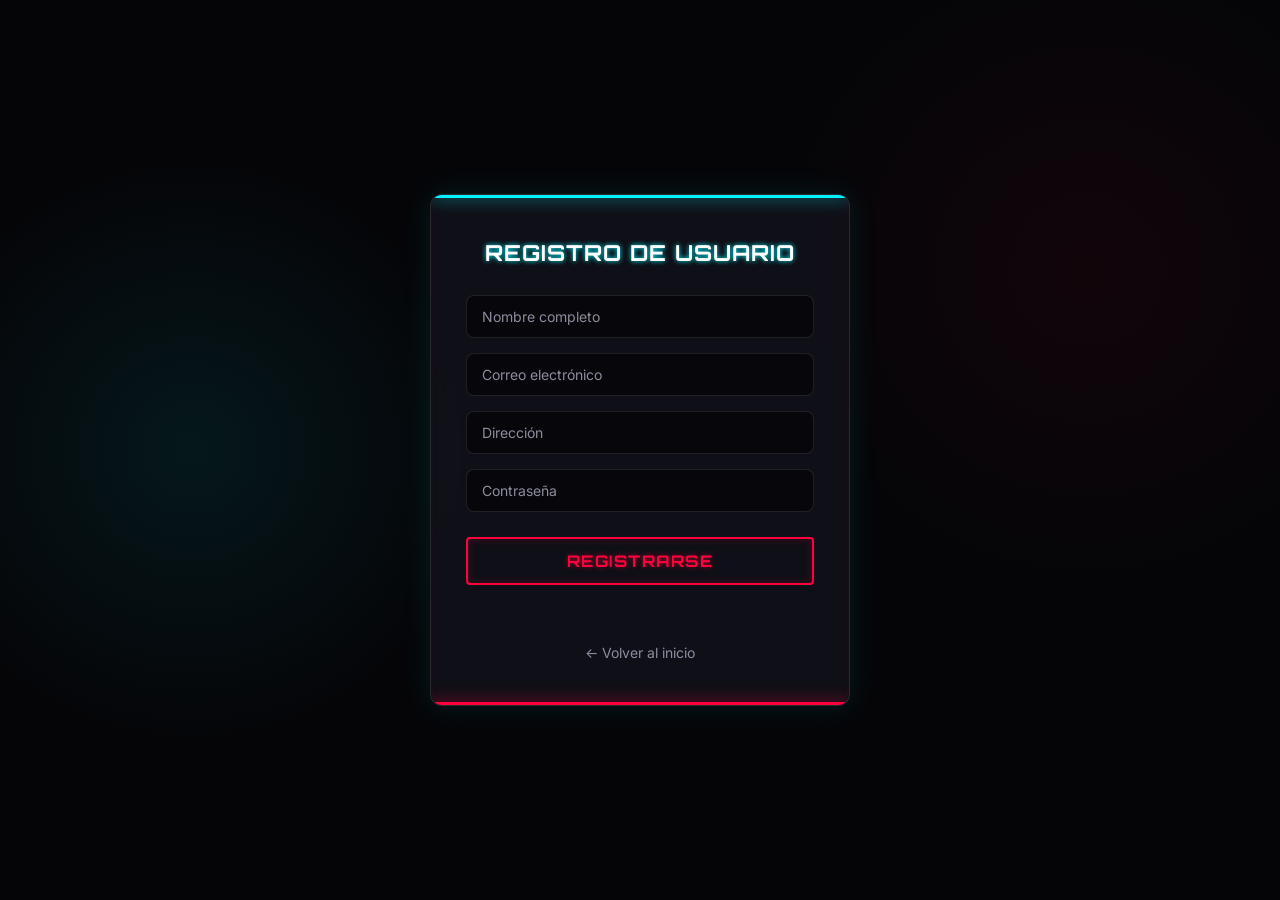
==== registro.html @ 291d7704 "21-04-26" ====
<!DOCTYPE html>
<html lang="es">

<head>
    <!-- Metadatos del documento -->
    <meta charset="UTF-8">
    <meta name="viewport" content="width=device-width, initial-scale=1.0">
    <title>Mi Registro</title>
    
    <!-- Google Fonts: Orbitron & Inter -->
    <link rel="preconnect" href="https://fonts.googleapis.com">
    <link rel="preconnect" href="https://fonts.gstatic.com" crossorigin>
    <link href="https://fonts.googleapis.com/css2?family=Inter:wght@300;400;600&family=Orbitron:wght@500;700;900&display=swap" rel="stylesheet">
    
    <!-- Ícono de la pestaña del navegador (favicon) -->
    <link rel="icon" href="imagenes/iconos o logo/hackerman.ico">
    <!-- Hojas de estilo CSS -->
    <link rel="stylesheet" href="css/styles.css">
    <link rel="stylesheet" href="css/registro.css">
</head>

<body>

    <!-- ============ CONTENIDO DEL REGISTRO ============ -->
    <div class="pagina-registro">

        <!-- Formulario de registro -->
        <form id="registroForm" class="formulario-contenedor">
            <h3 class="formulario-titulo">Registro de Usuario</h3>

            <input type="text" id="nombre" class="formulario-campo" placeholder="Nombre completo" aria-label="Nombre completo" required>
            <input type="email" id="correo" class="formulario-campo" placeholder="Correo electrónico" aria-label="Correo electrónico" required>
            <input type="text" id="direccion" class="formulario-campo" placeholder="Dirección" aria-label="Dirección" required>
            <input type="password" id="password" class="formulario-campo" placeholder="Contraseña" aria-label="Contraseña" required>

            <button type="submit" class="formulario-boton">Registrarse</button>

            <p id="mensaje" class="formulario-mensaje"></p>

            <!-- Enlace para volver a la página principal -->
            <div class="formulario-enlace-volver">
                <a href="index.html">← Volver al inicio</a>
            </div>
        </form>

    </div>

    <!-- Script de JavaScript -->
    <script src="js/app.js"></script>

</body>

</html>
---- css/styles.css ----
/* ==========================================================================
   VARIABLES GLOBALES (PALETA CYBERPUNK)
   ========================================================================== */
:root {
    --bg-dark: #0a0a10;
    --bg-darker: #050508;
    --bg-card: rgba(20, 20, 30, 0.7);
    --border-color: rgba(255, 255, 255, 0.1);
    
    --neon-cyan: #00f3ff;
    --neon-magenta: #ff003c;
    
    --text-main: #e0e0e0;
    --text-muted: #8c8c9e;

    /* Fonts */
    --font-heading: 'Orbitron', sans-serif;
    --font-body: 'Inter', sans-serif;
}

/* ==========================================================================
   RESET BÁSICO
   ========================================================================== */
* {
    margin: 0;
    padding: 0;
    box-sizing: border-box;
}

html {
    scroll-behavior: smooth;
    font-size: 16px;
}

body {
    background-color: var(--bg-darker);
    background-image: 
        radial-gradient(circle at 15% 50%, rgba(0, 243, 255, 0.08), transparent 25%),
        radial-gradient(circle at 85% 30%, rgba(255, 0, 60, 0.05), transparent 25%);
    color: var(--text-main);
    font-family: var(--font-body);
    line-height: 1.6;
    overflow-x: hidden;
    position: relative;
    min-height: 100vh;
}

/* Efecto de difuminado oscuro en movimiento con hackerman.ico */
body::before {
    content: '';
    position: fixed;
    top: -50%; 
    left: -50%;
    width: 200%; 
    height: 200%;
    background-image: url('../imagenes/iconos o logo/hackerman.ico');
    background-size: 250px;
    background-repeat: repeat;
    /* Mayor visibilidad */
    opacity: 0.15;
    z-index: -1;
    pointer-events: none;
    /* Difuminado mucho más ligero, mayor brillo */
    filter: blur(0px) contrast(1.2) brightness(0.7);
    animation: hackermanMove 30s linear infinite;
}

@keyframes hackermanMove {
    0% { transform: translate(0, 0); }
    100% { transform: translate(10%, 10%); }
}

/* ==========================================================================
   TIPOGRAFÍA Y ELEMENTOS COMUNES
   ========================================================================== */
h1, h2, h3 {
    font-family: var(--font-heading);
    letter-spacing: 1px;
    text-transform: uppercase;
}

a {
    text-decoration: none;
    color: var(--text-main);
    transition: all 0.3s ease;
}

h2 {
    font-size: 2.5rem;
    color: #fff;
    text-align: center;
    margin-bottom: 3rem;
    text-shadow: 0 0 10px var(--neon-cyan), 0 0 20px rgba(0, 243, 255, 0.5);
}

/* ==========================================================================
   HEADER Y NAVEGACIÓN (GLASSMORPHISM)
   ========================================================================== */
header {
    position: fixed;
    top: 0;
    width: 100%;
    height: 80px;
    background: rgba(10, 10, 16, 0.8);
    backdrop-filter: blur(10px);
    -webkit-backdrop-filter: blur(10px);
    border-bottom: 1px solid var(--border-color);
    display: flex;
    justify-content: space-between;
    align-items: center;
    padding: 0 5%;
    z-index: 1000;
}

.logo {
    display: flex;
    align-items: center;
    gap: 10px;
}

.logo-icon {
    font-size: 2rem;
    filter: drop-shadow(0 0 5px var(--neon-magenta));
}

.logo-texto {
    font-family: var(--font-heading);
    font-size: 1.5rem;
    font-weight: 700;
    color: #fff;
    text-shadow: 0 0 5px var(--neon-cyan);
}

nav ul {
    list-style: none;
    display: flex;
    gap: 2rem;
    align-items: center;
}

nav a {
    font-weight: 600;
    font-size: 1rem;
    text-transform: uppercase;
    position: relative;
    padding: 5px 0;
}

nav a::after {
    content: '';
    position: absolute;
    bottom: 0;
    left: 0;
    width: 0%;
    height: 2px;
    background: var(--neon-cyan);
    transition: width 0.3s ease;
    box-shadow: 0 0 8px var(--neon-cyan);
}

nav a:hover::after {
    width: 100%;
}

nav a:hover {
    color: var(--neon-cyan);
    text-shadow: 0 0 5px rgba(0, 243, 255, 0.5);
}

.boton-registro {
    background: transparent;
    border: 2px solid var(--neon-magenta);
    padding: 8px 20px;
    border-radius: 4px;
    color: var(--neon-magenta);
    box-shadow: 0 0 10px rgba(255, 0, 60, 0.2);
}

.boton-registro::after {
    display: none;
}

.boton-registro:hover {
    background: var(--neon-magenta);
    color: #fff;
    box-shadow: 0 0 15px var(--neon-magenta), inset 0 0 10px rgba(255,255,255,0.5);
    text-shadow: none;
}

/* ==========================================================================
   BANNER DE INICIO (HERO)
   ========================================================================== */
.banner {
    height: 100vh;
    display: flex;
    flex-direction: column;
    justify-content: center;
    align-items: center;
    text-align: center;
    padding: 0 20px;
    background: radial-gradient(circle at center, var(--bg-dark) 0%, var(--bg-darker) 100%);
    position: relative;
    overflow: hidden;
}

.banner::before {
    content: '';
    position: absolute;
    top: 50%;
    left: 50%;
    transform: translate(-50%, -50%);
    width: 600px;
    height: 600px;
    background: radial-gradient(circle, rgba(0,243,255,0.1) 0%, transparent 70%);
    z-index: 0;
}

.banner h1 {
    font-size: 4rem;
    font-weight: 900;
    color: #fff;
    margin-bottom: 20px;
    z-index: 1;
    text-shadow: 2px 2px 0px var(--neon-magenta),
                 -2px -2px 0px var(--neon-cyan),
                 0 0 20px rgba(255,255,255,0.3);
}

.banner p {
    font-size: 1.2rem;
    color: var(--text-muted);
    max-width: 600px;
    z-index: 1;
}

/* ==========================================================================
   SECCIÓN: TRUCOS
   ========================================================================== */
.trucos {
    padding: 100px 5%;
}

.trucos-grid {
    display: grid;
    grid-template-columns: repeat(auto-fit, minmax(280px, 1fr));
    gap: 30px;
}

.tarjeta-truco {
    background: var(--bg-card);
    border: 1px solid var(--border-color);
    border-radius: 8px;
    padding: 30px;
    position: relative;
    overflow: hidden;
    transition: transform 0.3s ease, box-shadow 0.3s ease, border-color 0.3s ease;
    backdrop-filter: blur(5px);
}

.tarjeta-truco::before {
    content: '';
    position: absolute;
    top: 0;
    left: 0;
    width: 4px;
    height: 100%;
    background: var(--neon-cyan);
    box-shadow: 0 0 10px var(--neon-cyan);
    transition: width 0.3s ease;
    z-index: 0;
}

.tarjeta-truco:nth-child(even)::before {
    background: var(--neon-magenta);
    box-shadow: 0 0 10px var(--neon-magenta);
}

.tarjeta-truco:hover {
    transform: translateY(-5px);
    border-color: rgba(255,255,255,0.3);
    box-shadow: 0 10px 30px rgba(0,0,0,0.5);
}

.tarjeta-truco:hover::before {
    width: 100%;
    opacity: 0.05;
}

.tarjeta-truco h3 {
    font-size: 1.5rem;
    margin-bottom: 5px;
    color: #fff;
    position: relative;
    z-index: 1;
}

.tarjeta-truco .plataforma {
    font-size: 0.9rem;
    color: var(--neon-cyan);
    margin-bottom: 20px;
    font-weight: 600;
    position: relative;
    z-index: 1;
}

.tarjeta-truco:nth-child(even) .plataforma {
    color: var(--neon-magenta);
}

.lista-trucos {
    list-style: none;
    position: relative;
    z-index: 1;
}

.lista-trucos li {
    margin-bottom: 12px;
    font-size: 0.95rem;
    padding-bottom: 12px;
    border-bottom: 1px solid rgba(255,255,255,0.05);
}

.lista-trucos li:last-child {
    border-bottom: none;
    margin-bottom: 0;
    padding-bottom: 0;
}

.lista-trucos strong {
    color: #fff;
    display: block;
    margin-bottom: 4px;
    font-family: var(--font-heading);
    letter-spacing: 0.5px;
}

/* ==========================================================================
   SECCIÓN: SOBRE MÍ
   ========================================================================== */
.sobre-mi {
    padding: 100px 5%;
    background-color: var(--bg-dark);
    position: relative;
}

.sobre-mi::before {
    content: '';
    position: absolute;
    top: 0;
    left: 0;
    width: 100%;
    height: 1px;
    background: linear-gradient(90deg, transparent, var(--neon-cyan), transparent);
}

.sobre-mi-contenido {
    display: flex;
    align-items: center;
    gap: 50px;
    max-width: 1000px;
    margin: 0 auto;
}

.sobre-mi-texto {
    flex: 1;
}

.sobre-mi-texto p {
    margin-bottom: 20px;
    font-size: 1.1rem;
    color: var(--text-muted);
}

.sobre-mi-texto strong {
    color: var(--neon-cyan);
    font-weight: 600;
}

.sobre-mi-imagen {
    flex: 1;
    display: flex;
    justify-content: center;
}

.sobre-mi-imagen img {
    max-width: 100%;
    width: 300px;
    height: auto;
    border-radius: 12px;
    border: 2px solid var(--border-color);
    box-shadow: 0 0 20px rgba(0, 243, 255, 0.2);
    /* Neon glow effect */
    transition: transform 0.3s ease, box-shadow 0.3s ease;
}

.sobre-mi-imagen img:hover {
    transform: scale(1.02);
    box-shadow: 0 0 30px rgba(0, 243, 255, 0.5), 0 0 10px rgba(255, 0, 60, 0.3);
    border-color: var(--neon-cyan);
}

/* ==========================================================================
   SECCIÓN: REDES SOCIALES
   ========================================================================== */
.redes {
    padding: 100px 5%;
    text-align: center;
}

.redes-descripcion {
    color: var(--neon-magenta);
    margin-bottom: 40px;
    font-weight: 700;
    letter-spacing: 2px;
}

.redes-grid {
    display: flex;
    justify-content: center;
    gap: 30px;
    flex-wrap: wrap;
}

.red-tarjeta {
    background: var(--bg-card);
    border: 1px solid var(--border-color);
    padding: 30px;
    border-radius: 8px;
    width: 250px;
    display: flex;
    flex-direction: column;
    align-items: center;
    transition: all 0.3s ease;
    position: relative;
    overflow: hidden;
}

.red-tarjeta.instagram:hover {
    border-color: #E1306C;
    box-shadow: 0 0 20px rgba(225, 48, 108, 0.5);
    transform: translateY(-5px);
}

.red-tarjeta.discord:hover {
    border-color: #5865F2;
    box-shadow: 0 0 20px rgba(88, 101, 242, 0.5);
    transform: translateY(-5px);
}

.red-icono {
    font-size: 3rem;
    margin-bottom: 15px;
}

.red-nombre {
    font-family: var(--font-heading);
    font-size: 1.2rem;
    font-weight: 700;
    color: #fff;
    margin-bottom: 5px;
}

.red-usuario {
    font-size: 0.9rem;
    color: var(--text-muted);
    margin-bottom: 10px;
}

.red-detalle {
    font-size: 0.8rem;
    color: var(--border-color);
    text-transform: uppercase;
    letter-spacing: 1px;
}

/* ==========================================================================
   PIE DE PÁGINA (FOOTER)
   ========================================================================== */
footer {
    background-color: #030305;
    padding: 40px 20px;
    text-align: center;
    border-top: 1px solid rgba(255, 0, 60, 0.3);
    position: relative;
}

footer::before {
    content: '';
    position: absolute;
    top: 0;
    left: 50%;
    transform: translateX(-50%);
    width: 100px;
    height: 3px;
    background: var(--neon-magenta);
    box-shadow: 0 0 10px var(--neon-magenta);
}

footer p {
    color: var(--text-muted);
    font-size: 0.9rem;
    margin-bottom: 10px;
}

/* ==========================================================================
   RESPONSIVE
   ========================================================================== */
@media (max-width: 768px) {
    .banner h1 {
        font-size: 2.5rem;
    }
    
    nav ul {
        flex-wrap: wrap;
        justify-content: center;
        gap: 1rem;
        font-size: 0.9rem;
    }

    .sobre-mi-contenido {
        flex-direction: column;
        text-align: center;
    }
    
    header {
        flex-direction: column;
        height: auto;
        padding: 15px;
        gap: 15px;
    }
    
    body {
        padding-top: 150px;
    }
}
---- css/registro.css ----
/* ================================
   ESTILOS DEL FORMULARIO DE REGISTRO
   Solo se usan clases, nunca IDs.
   Los IDs se reservan para JavaScript.
   ================================ */

/* Fondo de la página de registro */
.pagina-registro {
    min-height: 100vh;
    display: flex;
    flex-direction: column;
    justify-content: center;
    align-items: center;
    /* Se remueve background-color para heredar del body global (Cyberpunk) */
    background: transparent;
    padding: 40px 20px;
}

/* Contenedor principal del formulario (tarjeta Cyberpunk) */
.formulario-contenedor {
    background-color: var(--bg-card); /* Usa la variable de styles.css */
    border-radius: 12px;
    padding: 40px 35px;
    width: 100%;
    max-width: 420px;
    border: 1px solid var(--border-color);
    box-shadow: 0 0 30px rgba(0, 243, 255, 0.1), inset 0 0 10px rgba(255, 0, 60, 0.05);
    backdrop-filter: blur(10px);
    position: relative;
    overflow: hidden;
}

/* Detalles decorativos neón en la tarjeta */
.formulario-contenedor::before {
    content: '';
    position: absolute;
    top: 0;
    left: 0;
    width: 100%;
    height: 3px;
    background: var(--neon-cyan);
    box-shadow: 0 0 15px var(--neon-cyan);
}

.formulario-contenedor::after {
    content: '';
    position: absolute;
    bottom: 0;
    left: 0;
    width: 100%;
    height: 3px;
    background: var(--neon-magenta);
    box-shadow: 0 0 15px var(--neon-magenta);
}


/* Título del formulario */
.formulario-titulo {
    font-family: var(--font-heading);
    font-size: 22px;
    font-weight: bold;
    color: #fff;
    margin-bottom: 25px;
    text-align: center;
    text-shadow: 0 0 5px var(--neon-cyan);
    letter-spacing: 1px;
}

/* Cada campo de entrada */
.formulario-campo {
    width: 100%;
    padding: 12px 15px;
    margin-bottom: 15px;
    border: 1px solid var(--border-color);
    border-radius: 8px;
    font-size: 14px;
    color: #fff;
    background-color: rgba(0, 0, 0, 0.5); /* Fondo oscuro */
    transition: border-color 0.3s, box-shadow 0.3s;
    box-sizing: border-box;
    font-family: var(--font-body);
}

.formulario-campo::placeholder {
    color: var(--text-muted);
}

.formulario-campo:focus {
    outline: none;
    border-color: var(--neon-cyan);
    box-shadow: 0 0 8px rgba(0, 243, 255, 0.4);
    background-color: rgba(0, 243, 255, 0.02);
}

/* Botón de envío */
.formulario-boton {
    width: 100%;
    padding: 12px;
    background: transparent;
    color: var(--neon-magenta);
    border: 2px solid var(--neon-magenta);
    border-radius: 4px;
    font-size: 16px;
    font-weight: bold;
    font-family: var(--font-heading);
    cursor: pointer;
    transition: all 0.3s ease;
    margin-top: 10px;
    text-transform: uppercase;
    letter-spacing: 1.5px;
    text-shadow: 0 0 5px rgba(255, 0, 60, 0.5);
    box-shadow: inset 0 0 10px rgba(255, 0, 60, 0.2);
}

.formulario-boton:hover {
    background-color: var(--neon-magenta);
    color: #fff;
    box-shadow: 0 0 20px var(--neon-magenta);
    text-shadow: none;
}

.formulario-boton:active {
    transform: scale(0.98);
}

/* Mensaje de validación */
.formulario-mensaje {
    margin-top: 15px;
    font-size: 14px;
    color: var(--neon-magenta);
    min-height: 20px;
    text-align: center;
    font-weight: 600;
}

/* Mensaje de éxito */
.formulario-mensaje-exito {
    color: var(--neon-cyan);
    text-shadow: 0 0 5px rgba(0, 243, 255, 0.5);
}

/* Enlace para volver al inicio */
.formulario-enlace-volver {
    margin-top: 20px;
    text-align: center;
}

.formulario-enlace-volver a {
    color: var(--text-muted);
    text-decoration: none;
    font-size: 14px;
    transition: color 0.3s, text-shadow 0.3s;
}

.formulario-enlace-volver a:hover {
    color: #fff;
    text-shadow: 0 0 8px #fff;
}

/* ================================
   RESPONSIVO
   ================================ */

@media (max-width: 480px) {
    .formulario-contenedor {
        padding: 30px 20px;
        border: none;
        border-radius: 0;
        box-shadow: none;
        background-color: transparent;
        backdrop-filter: none;
    }
    
    .formulario-contenedor::before, 
    .formulario-contenedor::after {
        display: none;
    }

    .formulario-titulo {
        font-size: 20px;
    }
}
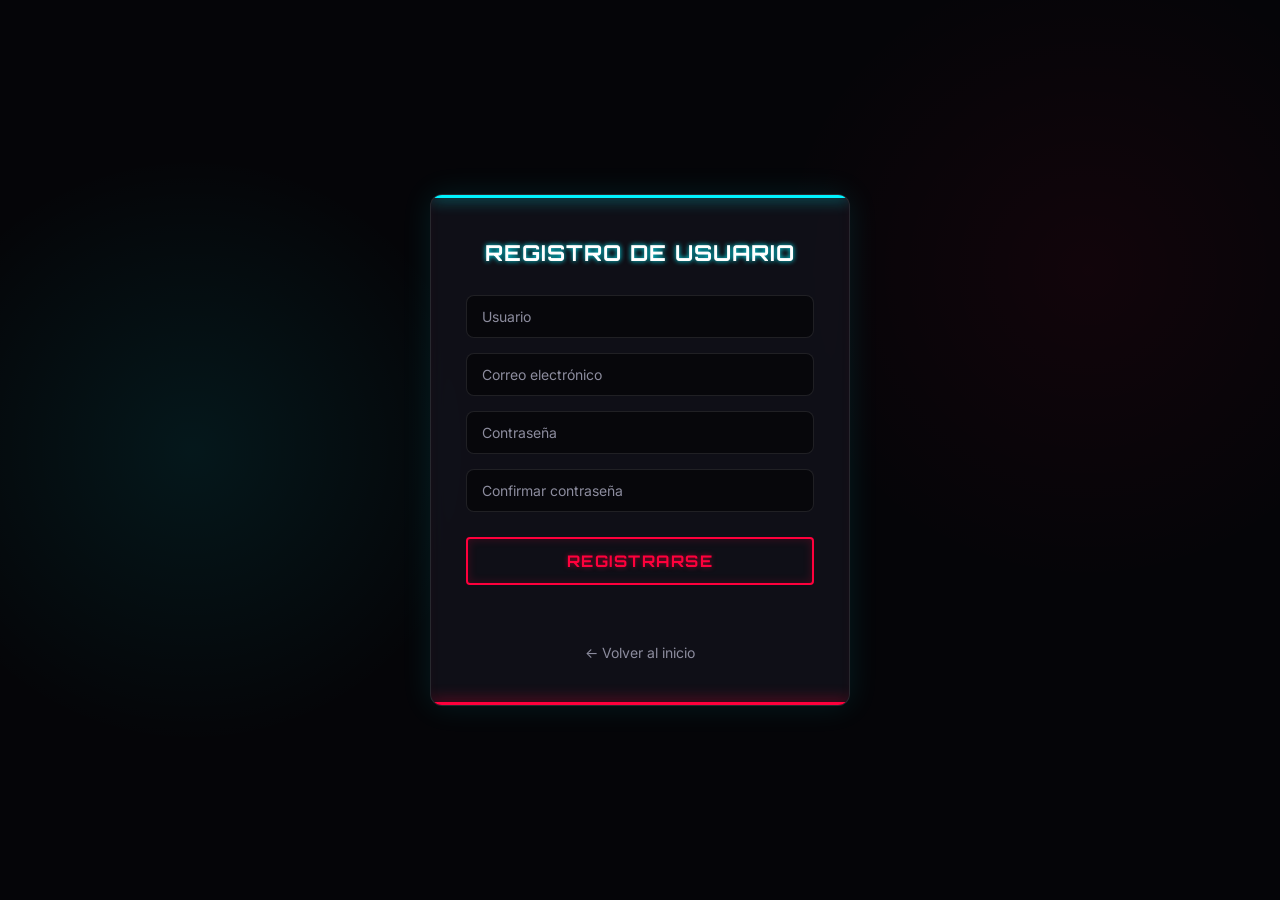
==== commit 87af5a7c: "actualizacion the last" ====
--- a/registro.html
+++ b/registro.html
@@ -5,7 +5,7 @@
     <!-- Metadatos del documento -->
     <meta charset="UTF-8">
     <meta name="viewport" content="width=device-width, initial-scale=1.0">
-    <title>Mi Registro</title>
+    <title>Registro - GameCodes</title>
     
     <!-- Google Fonts: Orbitron & Inter -->
     <link rel="preconnect" href="https://fonts.googleapis.com">
@@ -25,17 +25,23 @@
     <div class="pagina-registro">
 
         <!-- Formulario de registro -->
+        <!-- El ID "registroForm" se usa en JavaScript para capturar el evento submit -->
         <form id="registroForm" class="formulario-contenedor">
             <h3 class="formulario-titulo">Registro de Usuario</h3>
 
-            <input type="text" id="nombre" class="formulario-campo" placeholder="Nombre completo" aria-label="Nombre completo" required>
-            <input type="email" id="correo" class="formulario-campo" placeholder="Correo electrónico" aria-label="Correo electrónico" required>
-            <input type="text" id="direccion" class="formulario-campo" placeholder="Dirección" aria-label="Dirección" required>
-            <input type="password" id="password" class="formulario-campo" placeholder="Contraseña" aria-label="Contraseña" required>
+            <!-- Campo: Usuario -->
+            <input type="text" id="usuario" class="formulario-campo" placeholder="Usuario" aria-label="Usuario" required>
+            <!-- Campo: Email -->
+            <input type="email" id="correoRegistro" class="formulario-campo" placeholder="Correo electrónico" aria-label="Correo electrónico" required>
+            <!-- Campo: Contraseña -->
+            <input type="password" id="passwordRegistro" class="formulario-campo" placeholder="Contraseña" aria-label="Contraseña" required>
+            <!-- Campo: Confirmación de Contraseña -->
+            <input type="password" id="confirmarPassword" class="formulario-campo" placeholder="Confirmar contraseña" aria-label="Confirmar contraseña" required>
 
             <button type="submit" class="formulario-boton">Registrarse</button>
 
-            <p id="mensaje" class="formulario-mensaje"></p>
+            <!-- Contenedor donde se muestran los errores dinámicamente en pantalla -->
+            <p id="mensajeRegistro" class="formulario-mensaje"></p>
 
             <!-- Enlace para volver a la página principal -->
             <div class="formulario-enlace-volver">
@@ -45,8 +51,8 @@
 
     </div>
 
-    <!-- Script de JavaScript -->
-    <script src="js/app.js"></script>
+    <!-- Script de JavaScript para la validación del registro -->
+    <script src="js/registro.js"></script>
 
 </body>
 
--- a/css/registro.css
+++ b/css/registro.css
@@ -139,6 +139,22 @@
     text-shadow: 0 0 5px rgba(0, 243, 255, 0.5);
 }
 
+/* Textarea para el formulario de contacto */
+.formulario-textarea {
+    min-height: 120px;
+    resize: vertical;
+    line-height: 1.5;
+}
+
+/* Contador de caracteres */
+.formulario-contador {
+    font-size: 12px;
+    color: var(--text-muted);
+    text-align: right;
+    margin-top: -10px;
+    margin-bottom: 10px;
+}
+
 /* Enlace para volver al inicio */
 .formulario-enlace-volver {
     margin-top: 20px;
